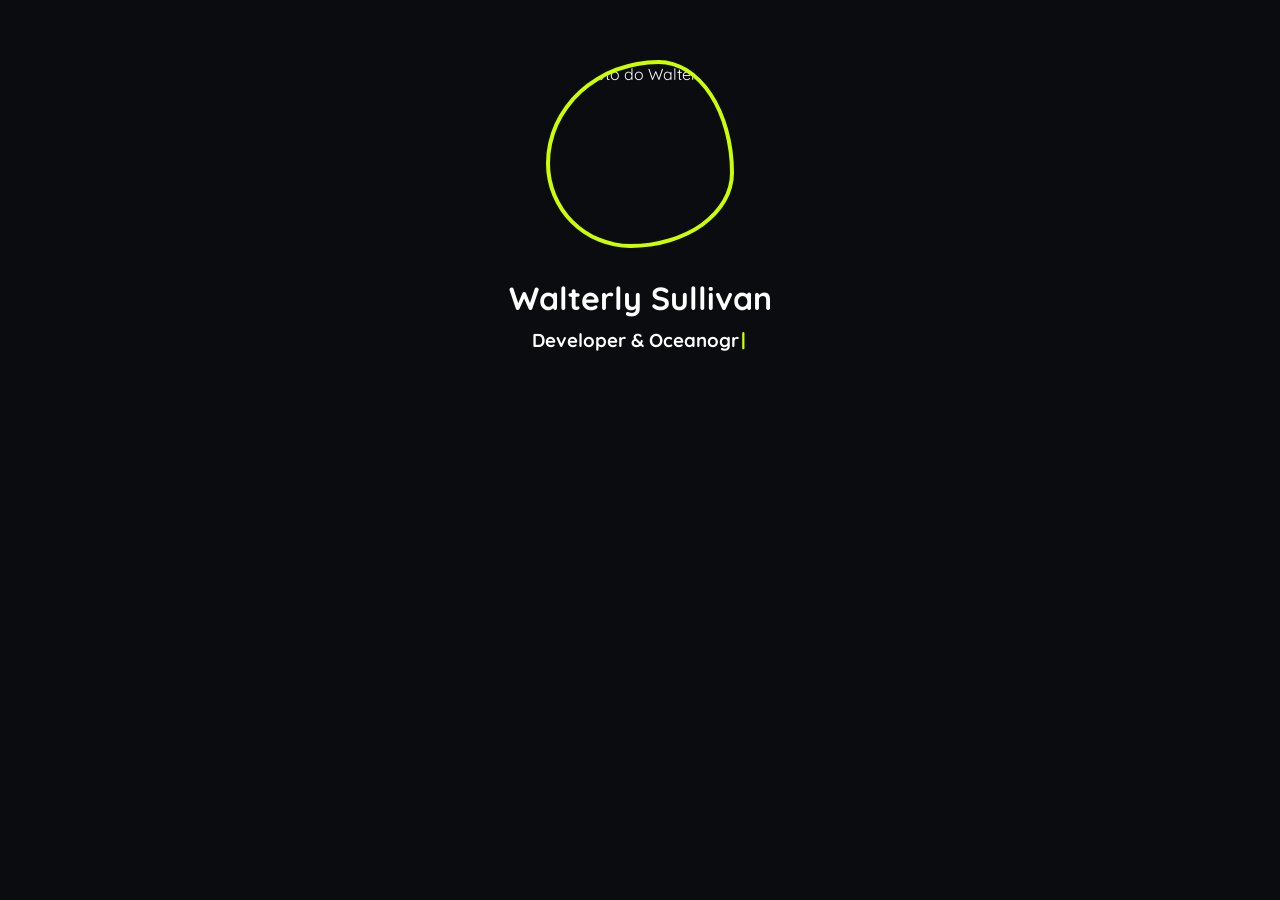
==== index.html @ 47b2d35c "Update index.html Alteração do texto do botão para "My projects"" ====
<!DOCTYPE html>
<html lang="pt-br">

<head>
  <meta charset="UTF-8">
  <meta name="viewport" content="width=device-width, initial-scale=1.0">
  <title>Walterly | Dev</title>

  <link
    href="https://fonts.googleapis.com/css2?family=Comfortaa&family=Indie+Flower&family=Montserrat&family=Quicksand&display=swap"
    rel="stylesheet">

  <link rel="stylesheet" href="style.css">
</head>

<body>
  <div class="container">

    <div class="foto">
      <img src="https://avatars.githubusercontent.com/u/45856199?v=4" alt="Foto do Walterly">
    </div>

    <h1>Walterly Sullivan</h1>
    <h3 id="title">
      <span id="title-text"></span><span class="cursor">|</span>
    </h3>

    <div class="bio-wrapper">
      <div class="bio-section" id="first-bio" style="text-align: justify;">
        Master’s degree in <span style="color: #ccff00;">Oceanography</span> (UFMA, 2021) with experience in Satellite
        Oceanography, remote sensing, and coastal and oceanic systems. Worked as a visiting researcher at INPE, focusing
        on satellite-based ocean monitoring. Currently pursuing a degree in <span style="color: #ccff00;">Information
          Systems</span>, with an interest in applying technology and data analysis to environmental sciences. My interests range from technology to music. I am also interested in travel, programming and
        <span style="color: #ccff00;">cats</span>.
      </div>

      <div class="bio-section" id="second-bio">
        🌱 I’m currently learning JavaScript, Python, Java and C.<br>
        😄 Pronouns: he/him/his<br>
        ⚡ Fun fact: I really love <span style="color: #ccff00;">cats</span> 🐱<br>
          <br>
        📍 São Luís, Maranhão, Brazil. 
      </div>
    </div>

    <a class="btn" href="#" target="_blank" id="projects-btn">My Projects</a>

    <!-- ADICIONADO DIV DA MENSAGEM -->
    <div id="message"></div>

  </div>

  <script src="script.js"></script>
</body>

</html>
---- style.css ----
body {
    margin: 0;
    font-family: 'Quicksand', sans-serif;
    background: #0b0c10;
    color: white;
    display: flex;
    justify-content: center;
    min-height: 100vh;
    text-align: center;
}

.container {
    padding: clamp(30px, 6vw, 60px) clamp(16px, 5vw, 40px);
    ;
    max-width: 800px;
    display: flex;
    flex-direction: column;
    align-items: center;
}

/* FOTO FLUIDA */
.foto {
    width: clamp(120px, 35vw, 180px);
    height: clamp(120px, 35vw, 180px);
    margin-bottom: clamp(14px, 3vw, 20px);
    border-radius: 60% 40% 55% 45% / 55% 60% 40% 45%;
    overflow: hidden;
    animation: morph 5s infinite ease-in-out;
    border: 4px solid rgba(204, 255, 0, 1);
    /* #CCFF00 */
}

.foto img {
    width: 100%;
    height: 100%;
    object-fit: cover;
}

@keyframes morph {
    0% {
        border-radius: 60% 40% 55% 45% / 55% 60% 40% 45%;
    }

    50% {
        border-radius: 40% 60% 45% 55% / 45% 40% 60% 55%;
        /* border-radius: 35% 65% 40% 60% / 40% 35% 65% 50%; */
    }

    100% {
        border-radius: 60% 40% 55% 45% / 55% 60% 40% 45%;
    }
}

h1 {
    margin: 10px 0;
    font-size: clamp(1.4rem, 5vw, 2rem);
}

h3 {
    margin-top: 0;
    min-height: 24px;
    /* mantém espaço enquanto digita */
}

/* CURSOR PISCANDO */
.cursor {
    display: inline-block;
    width: 10px;
    animation: blink 1s step-start infinite;
    color: #ccff00;
    font-weight: bold;
}

@keyframes blink {
    50% {
        opacity: 0;
    }
}

/* BIO COM FADE-IN */
.bio-wrapper {
    width: 100%;
    max-width: 700px;
    text-align: left;
    line-height: 1.6;
    font-size: clamp(0.875rem, 2.5vw, 1rem);
    margin-top: 30px;
}

.bio-section {
    opacity: 0;
    transform: translateY(20px);
    transition: opacity 1s ease, transform 1s ease;
    margin-bottom: 20px;
}

.bio-section.visible {
    opacity: 1;
    transform: translateY(0);
}

/* BOTÃO FADE-IN */
.btn {
    padding: 12px 25px;
    background: #ccff00;
    color: black;
    border-radius: 25px;
    text-decoration: none;
    font-weight: bold;
    transition: opacity 1s ease, transform 0.3s ease;
    margin-top: 20px;
    opacity: 0;
}

.btn.visible {
    opacity: 1;
}

@media (hover: hover) {
    .btn:hover {
        background: #00f0ff;
        transform: scale(1.05);
    }
}

/* Efeito no toque do mobile */
@media (hover: none) {
    .btn:active {
        background: #00f0ff;
        transform: scale(1.05);
    }
}

#message {
    opacity: 0;
    transition: opacity 0.6s;
    color: #ccff00;
    margin-top: 30px;
    /* distância do botão */
    font-size: clamp(0.875rem, 2.5vw, 1rem);
    font-weight: bold;
}

@media (max-width: 380px) {
    .foto {
        width: 110px;
        height: 110px;
    }
}
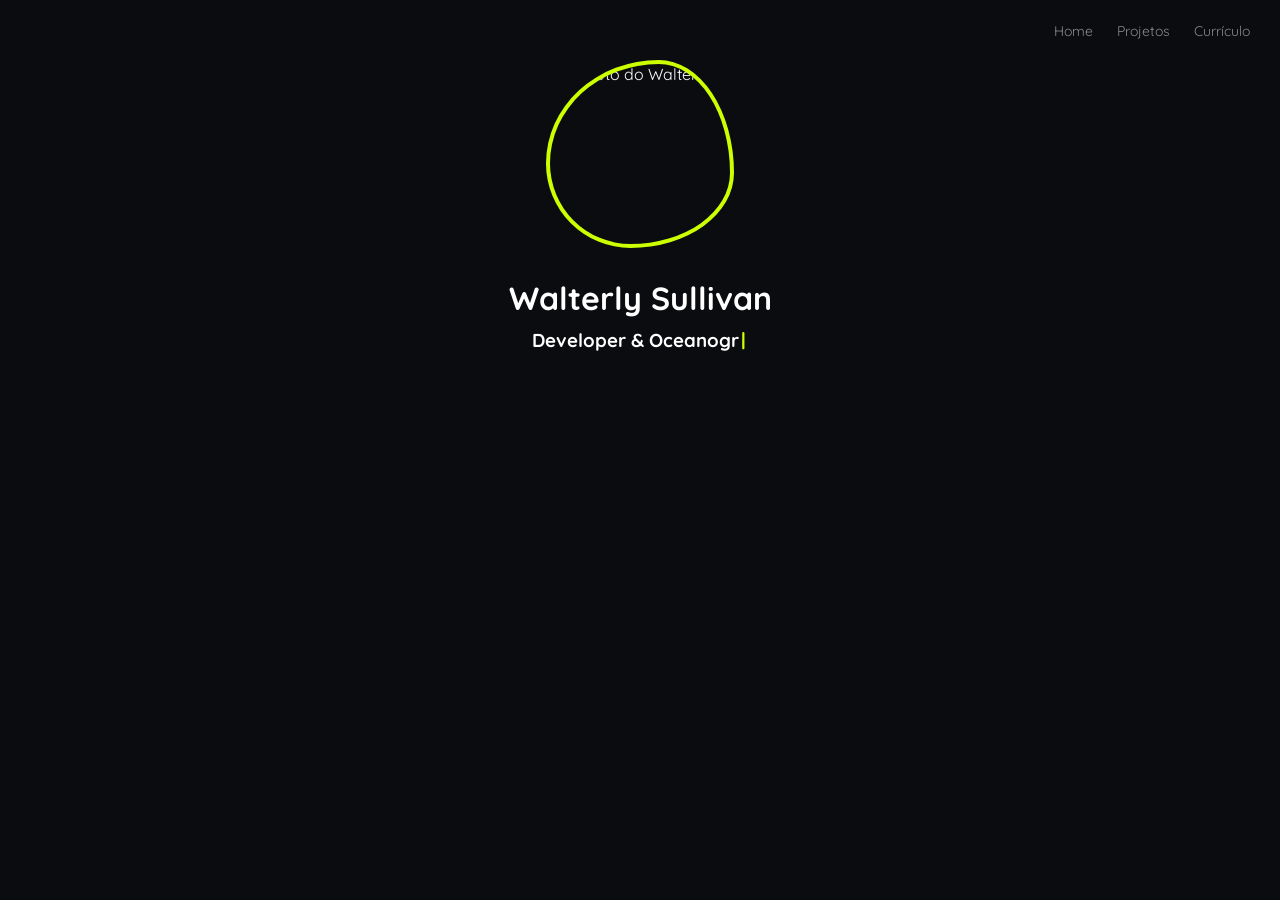
==== commit d0379bc9: "Add navigation bar to index.html" ====
--- a/index.html
+++ b/index.html
@@ -14,6 +14,12 @@
 </head>
 
 <body>
+  <div class="nav">
+    <a href="index.html">Home</a>
+    <a href="projetos.html">Projetos</a>
+    <a href="curriculo.html">Currículo</a>
+  </div>
+  
   <div class="container">
 
     <div class="foto">
--- a/style.css
+++ b/style.css
@@ -16,6 +16,25 @@
     display: flex;
     flex-direction: column;
     align-items: center;
+}
+
+/* NAV */
+.nav {
+  position: absolute;
+  top: 20px;
+  right: 30px;
+}
+
+.nav a {
+  color: #888;
+  margin-left: 20px;
+  text-decoration: none;
+  font-size: 14px;
+  transition: 0.3s;
+}
+
+.nav a:hover {
+  color: #ccff00;
 }
 
 /* FOTO FLUIDA */
@@ -146,4 +165,4 @@
         width: 110px;
         height: 110px;
     }
-}+}
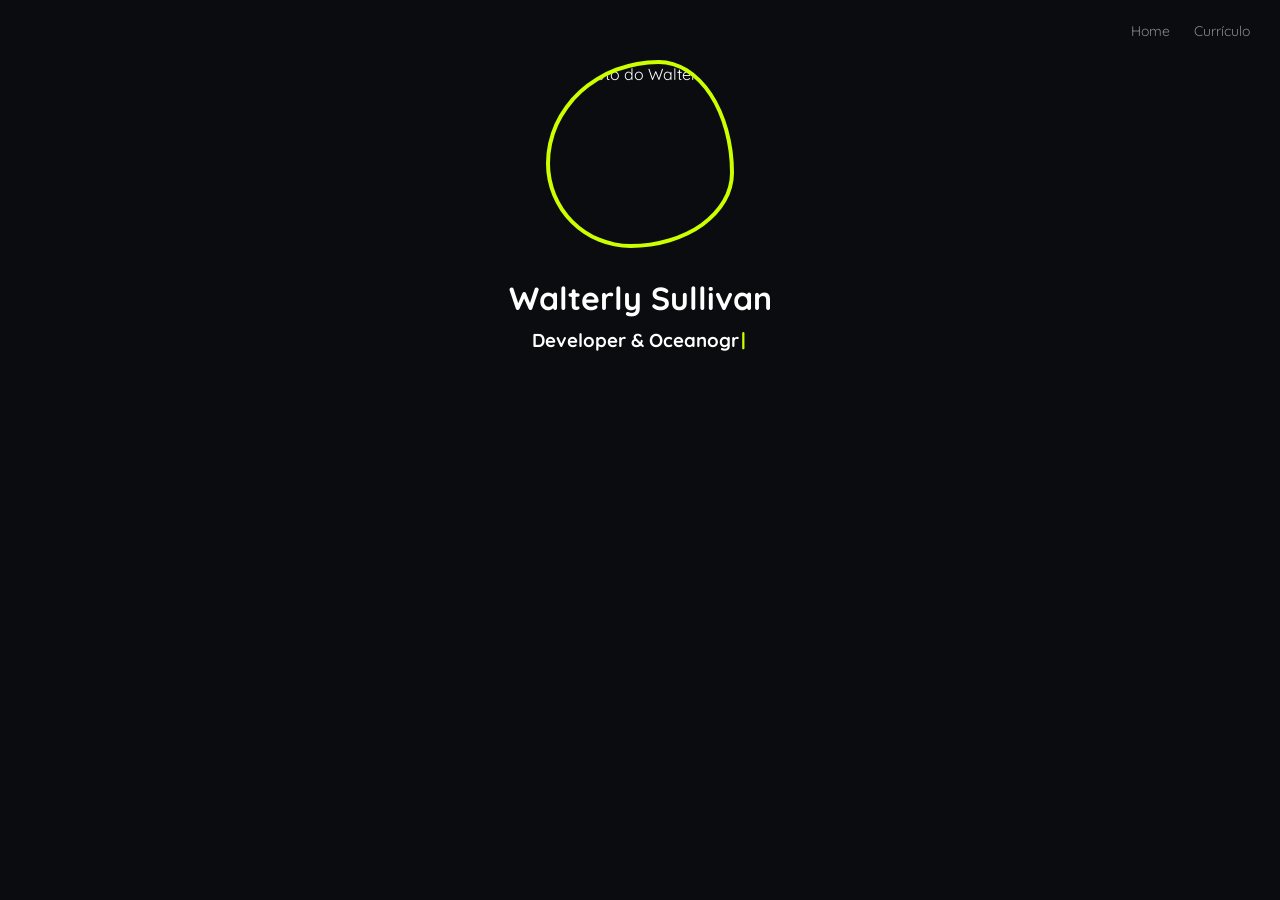
==== commit 9b71dfb6: "Comment out 'Projetos' link in navigation Botão Projetos não deve aparecer no menu da home." ====
--- a/index.html
+++ b/index.html
@@ -16,7 +16,7 @@
 <body>
   <div class="nav">
     <a href="index.html">Home</a>
-    <a href="projetos.html">Projetos</a>
+    <!-- <a href="projetos.html">Projetos</a> -->
     <a href="curriculo.html">Currículo</a>
   </div>
   
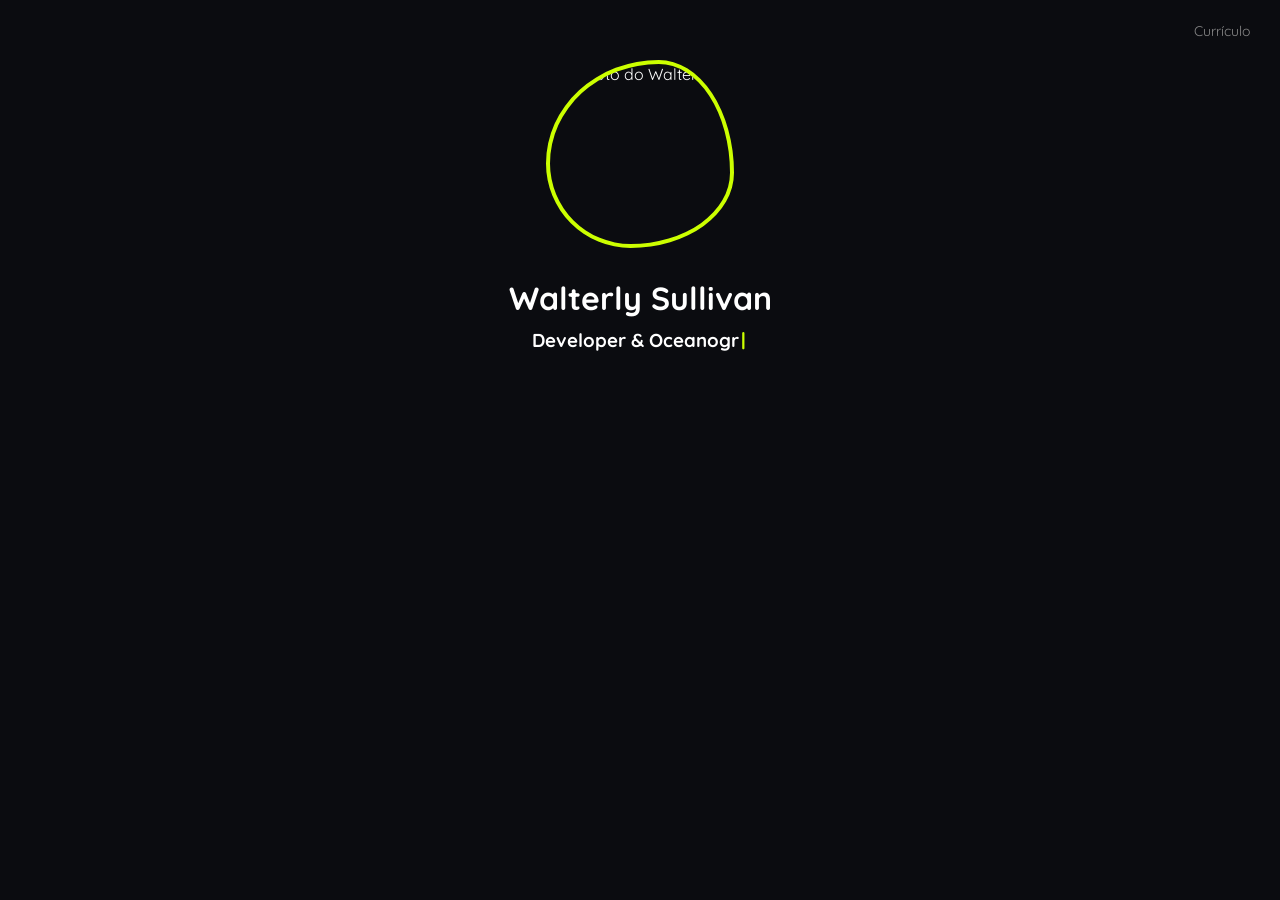
==== commit 116e8ae0: "Update index.html botão "home" não aparece na pagina home" ====
--- a/index.html
+++ b/index.html
@@ -15,7 +15,7 @@
 
 <body>
   <div class="nav">
-    <a href="index.html">Home</a>
+    <!-- <a href="index.html">Home</a> -->
     <!-- <a href="projetos.html">Projetos</a> -->
     <a href="curriculo.html">Currículo</a>
   </div>
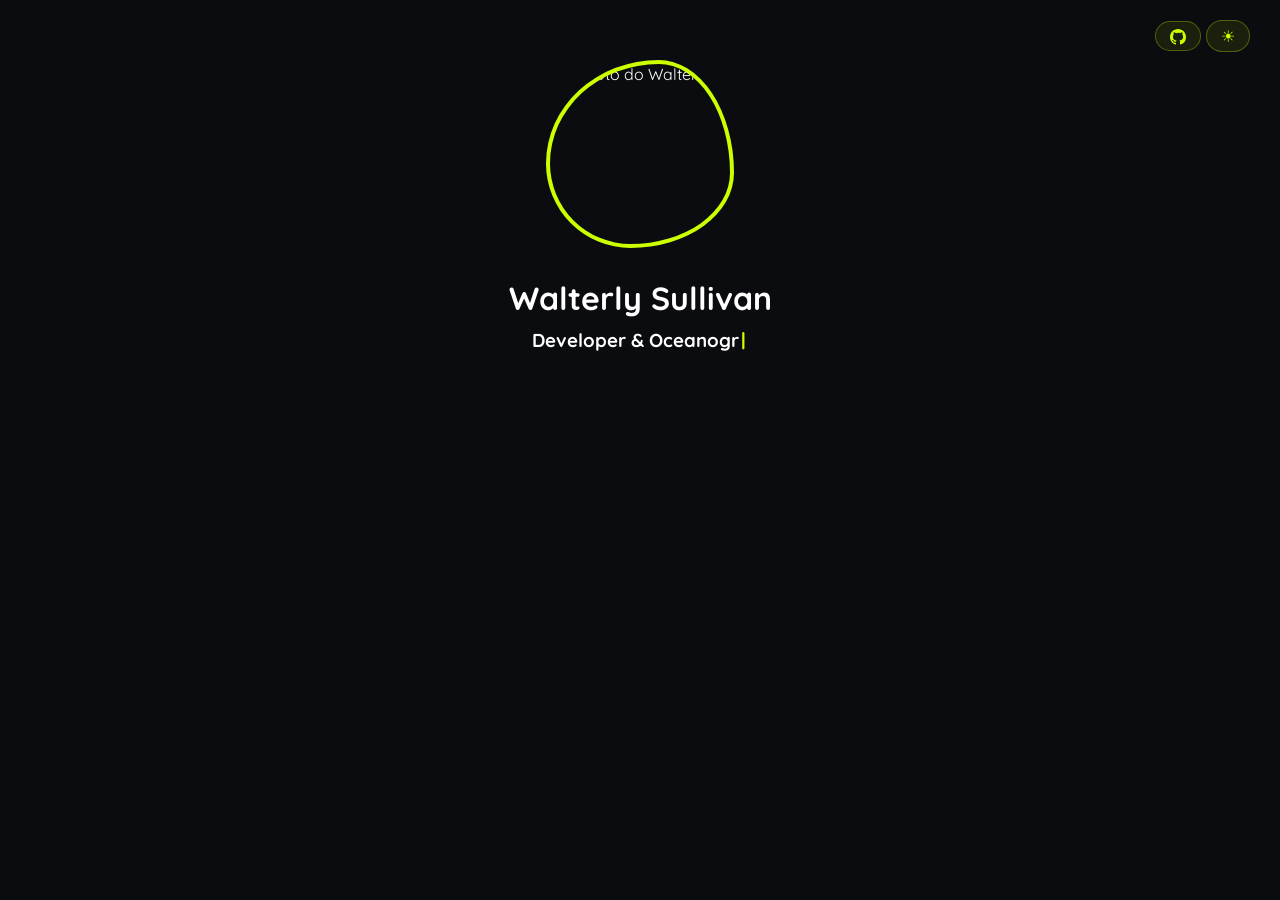
==== commit 872e7637: "Grande atualização da página e dos projetos." ====
--- a/index.html
+++ b/index.html
@@ -1,10 +1,13 @@
 <!DOCTYPE html>
-<html lang="pt-br">
+<html lang="pt-br" data-theme="dark">
 
 <head>
   <meta charset="UTF-8">
   <meta name="viewport" content="width=device-width, initial-scale=1.0">
   <title>Walterly | Dev</title>
+
+  <link rel="icon" href="favicon.svg" type="image/svg+xml">
+  <link rel="icon" href="favicon.png" type="image/png">
 
   <link
     href="https://fonts.googleapis.com/css2?family=Comfortaa&family=Indie+Flower&family=Montserrat&family=Quicksand&display=swap"
@@ -14,10 +17,16 @@
 </head>
 
 <body>
-  <div class="nav">
-    <!-- <a href="index.html">Home</a> -->
-    <!-- <a href="projetos.html">Projetos</a> -->
-    <a href="curriculo.html">Currículo</a>
+  <div class="nav projects-nav">
+    <!--<a class="skill-tag" href="index.html">Home</a> -->
+    <!-- <a class="skill-tag" href="projetos.html">Projetos</a> -->
+    <a class="skill-tag" href="https://github.com/leviOceans" target="_blank" rel="noopener" aria-label="GitHub">
+      <!-- simple GitHub SVG icon -->
+      <svg width="16" height="16" viewBox="0 0 16 16" fill="none" xmlns="http://www.w3.org/2000/svg" style="vertical-align:middle; color: var(--cor-destaque);">
+        <path fill-rule="evenodd" clip-rule="evenodd" d="M8 0C3.58 0 0 3.58 0 8c0 3.54 2.29 6.53 5.47 7.59.4.07.55-.17.55-.38 0-.19-.01-.82-.01-1.49-2.01.37-2.53-.49-2.69-.94-.09-.23-.48-.94-.82-1.13-.28-.15-.68-.52-.01-.53.63-.01 1.08.58 1.23.82.72 1.21 1.87.87 2.33.66.07-.52.28-.87.51-1.07-1.78-.2-3.64-.89-3.64-3.95 0-.87.31-1.59.82-2.15-.08-.2-.36-1.02.08-2.12 0 0 .67-.21 2.2.82a7.68 7.68 0 012.01-.27c.68 0 1.36.09 2.01.27 1.53-1.04 2.2-.82 2.2-.82.44 1.1.16 1.92.08 2.12.51.56.82 1.28.82 2.15 0 3.07-1.87 3.75-3.65 3.95.29.25.54.73.54 1.48 0 1.07-.01 1.93-.01 2.2 0 .21.15.46.55.38A8.013 8.013 0 0016 8c0-4.42-3.58-8-8-8z" fill="currentColor"/>
+      </svg>
+    </a>
+    <button class="skill-tag" type="button" data-theme-toggle aria-label="Mudar para tema claro">☾</button>
   </div>
   
   <div class="container">
@@ -33,23 +42,26 @@
 
     <div class="bio-wrapper">
       <div class="bio-section" id="first-bio" style="text-align: justify;">
-        Master’s degree in <span style="color: #ccff00;">Oceanography</span> (UFMA, 2021) with experience in Satellite
+        Master’s degree in <span style="color: var(--cor-destaque);">Oceanography</span> (UFMA, 2021) with experience in Satellite
         Oceanography, remote sensing, and coastal and oceanic systems. Worked as a visiting researcher at INPE, focusing
-        on satellite-based ocean monitoring. Currently pursuing a degree in <span style="color: #ccff00;">Information
+        on satellite-based ocean monitoring. Currently pursuing a degree in <span style="color: var(--cor-destaque);">Information
           Systems</span>, with an interest in applying technology and data analysis to environmental sciences. My interests range from technology to music. I am also interested in travel, programming and
-        <span style="color: #ccff00;">cats</span>.
+        <span style="color: var(--cor-destaque);">cats</span>.
       </div>
 
       <div class="bio-section" id="second-bio">
         🌱 I’m currently learning JavaScript, Python, Java and C.<br>
         😄 Pronouns: he/him/his<br>
-        ⚡ Fun fact: I really love <span style="color: #ccff00;">cats</span> 🐱<br>
+        ⚡ Fun fact: I really love <span style="color: var(--cor-destaque);">cats</span> 🐱<br>
           <br>
         📍 São Luís, Maranhão, Brazil. 
       </div>
     </div>
 
-    <a class="btn" href="#" target="_blank" id="projects-btn">My Projects</a>
+    <div style="display: flex; gap: 12px; justify-content: center; flex-wrap: wrap;">
+      <a class="btn" href="#" target="_blank" id="projects-btn">My Projects</a>
+      <a class="btn" href="curriculo.html" target="_blank" id="curriculo-btn">Curriculum</a>
+    </div>
 
     <!-- ADICIONADO DIV DA MENSAGEM -->
     <div id="message"></div>
--- a/style.css
+++ b/style.css
@@ -1,8 +1,40 @@
+:root {
+    --bg-principal: #0b0c10;
+    --bg-secundario: rgba(255, 255, 255, 0.03);
+    --texto-principal: #ffffff;
+    --texto-secundario: #bdbdbd;
+    --texto-suave: rgba(255, 255, 255, 0.45);
+    --linha-suave: rgba(255, 255, 255, 0.1);
+    --cor-destaque: #ccff00;
+    --cor-destaque-rgb: 204, 255, 0;
+    --cor-destaque-suave: rgba(var(--cor-destaque-rgb), 0.08);
+    --cor-destaque-borda: rgba(var(--cor-destaque-rgb), 0.3);
+    --cor-hover-destaque: #00f0ff;
+    --cor-nav-texto: #888888;
+    --cor-contraste: #0b0c10;
+}
+
+[data-theme="light"] {
+    --bg-principal: #ffffff;
+    --bg-secundario: rgba(0, 0, 0, 0.03);
+    --texto-principal: #0b0c10;
+    --texto-secundario: #4b4f58;
+    --texto-suave: rgba(11, 12, 16, 0.45);
+    --linha-suave: rgba(11, 12, 16, 0.1);
+    --cor-destaque: #6B8E23;
+    --cor-destaque-rgb: 132, 179, 0;
+    --cor-destaque-suave: rgba(var(--cor-destaque-rgb), 0.08);
+    --cor-destaque-borda: rgba(var(--cor-destaque-rgb), 0.28);
+    --cor-hover-destaque: #00c2d6;
+    --cor-nav-texto: #5d626d;
+    --cor-contraste: #ffffff;
+}
+
 body {
     margin: 0;
     font-family: 'Quicksand', sans-serif;
-    background: #0b0c10;
-    color: white;
+    background: var(--bg-principal);
+    color: var(--texto-principal);
     display: flex;
     justify-content: center;
     min-height: 100vh;
@@ -26,7 +58,7 @@
 }
 
 .nav a {
-  color: #888;
+    color: var(--cor-nav-texto);
   margin-left: 20px;
   text-decoration: none;
   font-size: 14px;
@@ -34,7 +66,7 @@
 }
 
 .nav a:hover {
-  color: #ccff00;
+    color: var(--cor-destaque);
 }
 
 /* FOTO FLUIDA */
@@ -45,8 +77,7 @@
     border-radius: 60% 40% 55% 45% / 55% 60% 40% 45%;
     overflow: hidden;
     animation: morph 5s infinite ease-in-out;
-    border: 4px solid rgba(204, 255, 0, 1);
-    /* #CCFF00 */
+    border: 4px solid var(--cor-destaque);
 }
 
 .foto img {
@@ -86,7 +117,7 @@
     display: inline-block;
     width: 10px;
     animation: blink 1s step-start infinite;
-    color: #ccff00;
+    color: var(--cor-destaque);
     font-weight: bold;
 }
 
@@ -121,8 +152,8 @@
 /* BOTÃO FADE-IN */
 .btn {
     padding: 12px 25px;
-    background: #ccff00;
-    color: black;
+    background: var(--cor-destaque);
+    color: var(--cor-contraste);
     border-radius: 25px;
     text-decoration: none;
     font-weight: bold;
@@ -137,7 +168,7 @@
 
 @media (hover: hover) {
     .btn:hover {
-        background: #00f0ff;
+        background: var(--cor-hover-destaque);
         transform: scale(1.05);
     }
 }
@@ -145,7 +176,7 @@
 /* Efeito no toque do mobile */
 @media (hover: none) {
     .btn:active {
-        background: #00f0ff;
+        background: var(--cor-hover-destaque);
         transform: scale(1.05);
     }
 }
@@ -153,7 +184,7 @@
 #message {
     opacity: 0;
     transition: opacity 0.6s;
-    color: #ccff00;
+    color: var(--cor-destaque);
     margin-top: 30px;
     /* distância do botão */
     font-size: clamp(0.875rem, 2.5vw, 1rem);
@@ -166,3 +197,180 @@
         height: 110px;
     }
 }
+
+body.projects-page {
+    display: flex;
+    justify-content: center;
+    min-height: 100vh;
+    text-align: center;
+}
+body.projects-page .projects-nav {
+    position: absolute;
+    top: 20px;
+    right: 30px;
+    display: flex;
+    gap: 5px;
+    align-items: center;
+    z-index: 30;
+}
+
+body.projects-page .projects-nav .skill-tag {
+    background: var(--cor-destaque-suave);
+    border: 1px solid var(--cor-destaque-borda);
+    color: var(--cor-destaque);
+    border-radius: 20px;
+    margin-left: 0;
+    padding: 5px 14px;
+    font-size: clamp(0.75rem, 2vw, 0.85rem);
+    font-weight: 600;
+    text-decoration: none;
+    transition: background 0.3s ease, border-color 0.3s ease;
+}
+
+@media (hover: hover) {
+    body.projects-page .projects-nav .skill-tag:hover {
+        background: rgba(var(--cor-destaque-rgb), 0.18);
+        border-color: var(--cor-destaque);
+    }
+}
+
+@media (hover: none) {
+    body.projects-page .projects-nav .skill-tag:active {
+        background: rgba(var(--cor-destaque-rgb), 0.18);
+        border-color: var(--cor-destaque);
+    }
+}
+
+/* generic projects-nav for pages other than projects-page */
+.projects-nav {
+    position: absolute;
+    top: 20px;
+    right: 30px;
+    display: flex;
+    gap: 5px;
+    align-items: center;
+    z-index: 30;
+}
+
+.projects-nav .skill-tag {
+    background: var(--cor-destaque-suave);
+    border: 1px solid var(--cor-destaque-borda);
+    color: var(--cor-destaque);
+    border-radius: 20px;
+    margin-left: 0;
+    padding: 5px 14px;
+    font-size: clamp(0.75rem, 2vw, 0.85rem);
+    font-weight: 600;
+    text-decoration: none;
+    transition: background 0.3s ease, border-color 0.3s ease;
+}
+
+@media (hover: hover) {
+    .projects-nav .skill-tag:hover {
+        background: rgba(var(--cor-destaque-rgb), 0.18);
+        border-color: var(--cor-destaque);
+    }
+}
+
+@media (hover: none) {
+    .projects-nav .skill-tag:active {
+        background: rgba(var(--cor-destaque-rgb), 0.18);
+        border-color: var(--cor-destaque);
+    }
+}
+
+.projects-container {
+    max-width: 800px;
+    padding-top: clamp(50px, 10vw, 70px);
+    width: 100%;
+    color: var(--cor-destaque);
+}
+
+.projects-description {
+    margin: 0 0 24px;
+    color: var(--texto-secundario);
+    font-size: clamp(0.95rem, 2.4vw, 1rem);
+}
+
+.projects-reveal {
+    opacity: 0;
+    transform: translateY(18px);
+    transition: opacity 0.8s ease, transform 0.8s ease;
+}
+
+.projects-reveal.visible {
+    opacity: 1;
+    transform: translateY(0);
+}
+
+.project-card {
+    width: 100%;
+    padding: 22px 20px;
+    margin-bottom: 16px;
+    border-radius: 20px;
+    border: 1px solid var(--cor-destaque-borda);
+    background: var(--bg-secundario);
+    box-shadow: 0 10px 28px rgba(0, 0, 0, 0.18);
+    text-align: left;
+}
+
+.project-card--subtle {
+    opacity: 0.8;
+}
+
+.project-card h2 {
+    margin: 0 0 8px;
+    font-size: clamp(1.2rem, 3vw, 1.5rem);
+}
+
+.project-card p {
+    margin: 0 0 14px;
+    color: var(--texto-secundario);
+    line-height: 1.7;
+}
+
+
+.project-card a {
+    color: var(--cor-contraste);
+    background: var(--cor-destaque);
+    padding: 10px 16px;
+    border-radius: 999px;
+    text-decoration: none;
+    font-weight: bold;
+    display: inline-block;
+}
+
+@media (hover: hover) {
+    .project-card a:hover {
+        background: var(--cor-hover-destaque);
+    }
+}
+
+@media (hover: none) {
+    .project-card a:active {
+        background: var(--cor-hover-destaque);
+    }
+}
+
+.skill-tag {
+    background: var(--cor-destaque-suave);
+    border: 1px solid var(--cor-destaque-borda);
+    color: var(--cor-destaque);
+    border-radius: 20px;
+    padding: 5px 14px;
+    font-size: clamp(0.75rem, 2vw, 0.85rem);
+    font-weight: 600;
+    text-decoration: none;
+    transition: background 0.3s ease, border-color 0.3s ease, color 0.3s ease;
+}
+
+.skill-tag:hover,
+.skill-tag:active {
+    border-color: var(--cor-destaque);
+}
+
+.nav button.skill-tag {
+    appearance: none;
+    cursor: pointer;
+    font: inherit;
+}
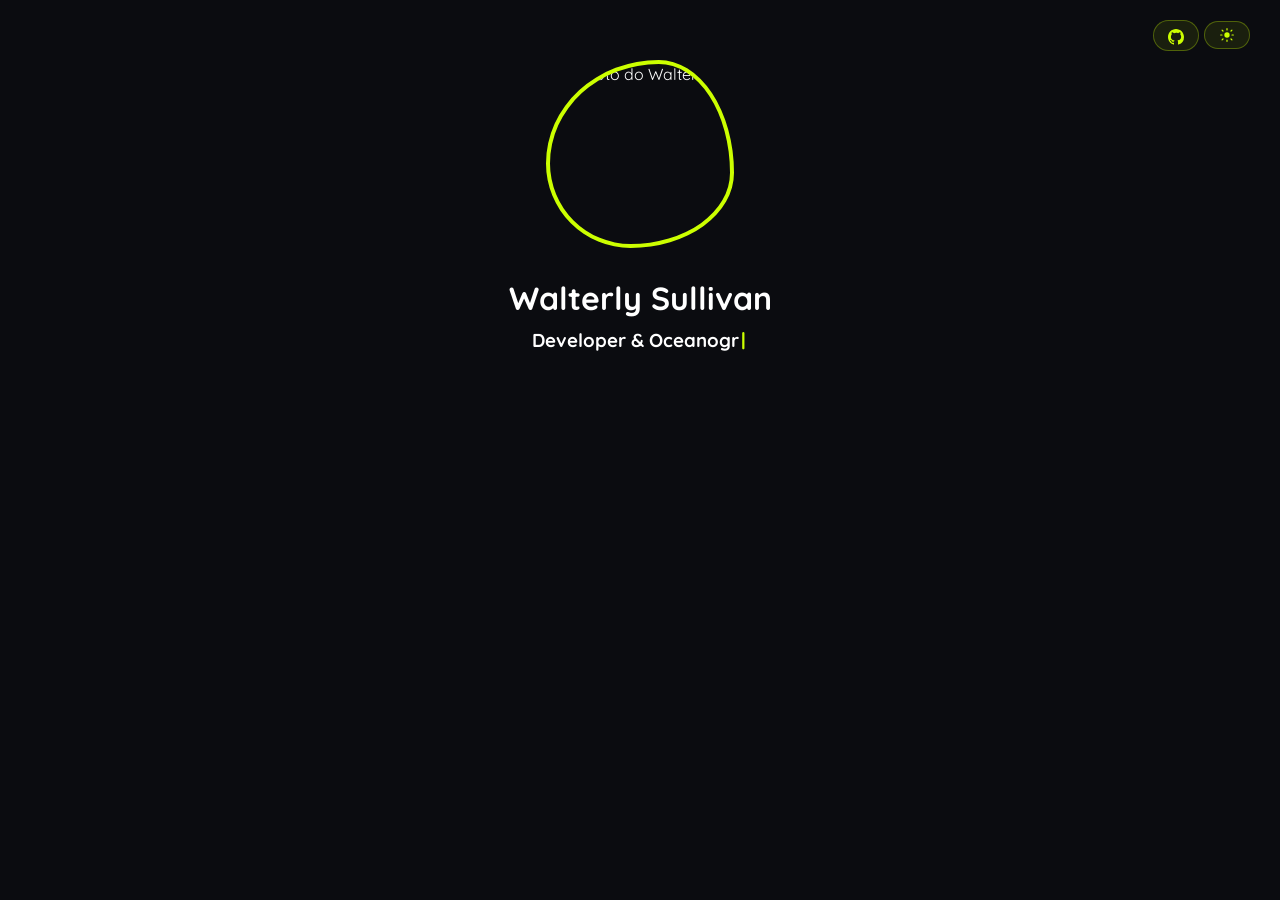
==== commit 4cc0dceb: "Atualização do switch tema claro-escuro Co-authored-by: Copilot <copilot@github.com>" ====
--- a/index.html
+++ b/index.html
@@ -26,7 +26,15 @@
         <path fill-rule="evenodd" clip-rule="evenodd" d="M8 0C3.58 0 0 3.58 0 8c0 3.54 2.29 6.53 5.47 7.59.4.07.55-.17.55-.38 0-.19-.01-.82-.01-1.49-2.01.37-2.53-.49-2.69-.94-.09-.23-.48-.94-.82-1.13-.28-.15-.68-.52-.01-.53.63-.01 1.08.58 1.23.82.72 1.21 1.87.87 2.33.66.07-.52.28-.87.51-1.07-1.78-.2-3.64-.89-3.64-3.95 0-.87.31-1.59.82-2.15-.08-.2-.36-1.02.08-2.12 0 0 .67-.21 2.2.82a7.68 7.68 0 012.01-.27c.68 0 1.36.09 2.01.27 1.53-1.04 2.2-.82 2.2-.82.44 1.1.16 1.92.08 2.12.51.56.82 1.28.82 2.15 0 3.07-1.87 3.75-3.65 3.95.29.25.54.73.54 1.48 0 1.07-.01 1.93-.01 2.2 0 .21.15.46.55.38A8.013 8.013 0 0016 8c0-4.42-3.58-8-8-8z" fill="currentColor"/>
       </svg>
     </a>
-    <button class="skill-tag" type="button" data-theme-toggle aria-label="Mudar para tema claro">☾</button>
+    <button class="skill-tag" type="button" data-theme-toggle aria-label="Mudar para tema claro" aria-pressed="false">
+      <svg class="theme-icon theme-icon--sun" data-theme-icon="sun" aria-hidden="true" viewBox="0 0 24 24" fill="none" xmlns="http://www.w3.org/2000/svg" hidden>
+        <circle cx="12" cy="12" r="4" fill="currentColor"/>
+        <path d="M12 2.5v2M12 19.5v2M4.6 4.6l1.4 1.4M18 18l1.4 1.4M2.5 12h2M19.5 12h2M4.6 19.4l1.4-1.4M18 6l1.4-1.4" stroke="currentColor" stroke-width="1.8" stroke-linecap="round"/>
+      </svg>
+      <svg class="theme-icon theme-icon--moon" data-theme-icon="moon" aria-hidden="true" viewBox="0 0 24 24" fill="none" xmlns="http://www.w3.org/2000/svg">
+        <path d="M21 13.2A8.5 8.5 0 1 1 10.8 3a7 7 0 0 0 10.2 10.2Z" fill="currentColor"/>
+      </svg>
+    </button>
   </div>
   
   <div class="container">
--- a/style.css
+++ b/style.css
@@ -21,7 +21,7 @@
     --texto-secundario: #4b4f58;
     --texto-suave: rgba(11, 12, 16, 0.45);
     --linha-suave: rgba(11, 12, 16, 0.1);
-    --cor-destaque: #6B8E23;
+    --cor-destaque: #E65C00; /*#6B8E23;*/
     --cor-destaque-rgb: 132, 179, 0;
     --cor-destaque-suave: rgba(var(--cor-destaque-rgb), 0.08);
     --cor-destaque-borda: rgba(var(--cor-destaque-rgb), 0.28);
@@ -374,3 +374,23 @@
     cursor: pointer;
     font: inherit;
 }
+
+.nav button.skill-tag[data-theme-toggle] {
+    display: inline-flex;
+    align-items: center;
+    justify-content: center;
+    line-height: 1;
+}
+
+.theme-icon {
+    width: 1em;
+    height: 1em;
+    display: block;
+    flex: 0 0 auto;
+    color: var(--cor-destaque);
+}
+
+.theme-icon[hidden] {
+    display: none;
+}
+
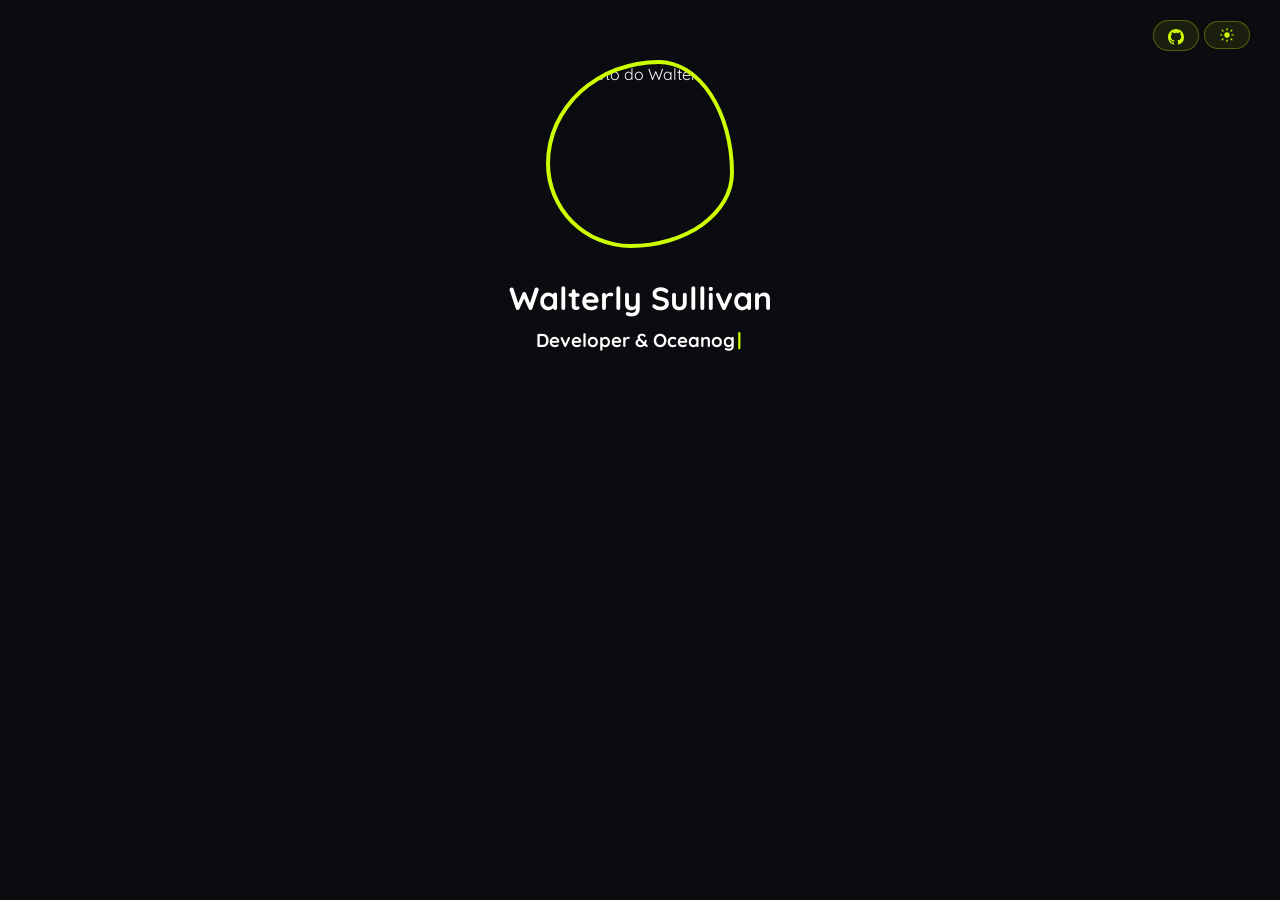
==== commit 8fd2437f: "- Alteração de idioma, conforme navegador do usuário; - Mudança de foto na página home, conforme tem" ====
--- a/index.html
+++ b/index.html
@@ -1,5 +1,5 @@
 <!DOCTYPE html>
-<html lang="pt-br" data-theme="dark">
+<html lang="en" data-theme="dark">
 
 <head>
   <meta charset="UTF-8">
@@ -39,7 +39,7 @@
   
   <div class="container">
 
-    <div class="foto">
+    <div class="foto" id="foto">
       <img src="https://avatars.githubusercontent.com/u/45856199?v=4" alt="Foto do Walterly">
     </div>
 
@@ -49,7 +49,7 @@
     </h3>
 
     <div class="bio-wrapper">
-      <div class="bio-section" id="first-bio" style="text-align: justify;">
+      <div class="bio-section" id="first-bio" style="text-align: justify;" data-i18n="home.bio1">
         Master’s degree in <span style="color: var(--cor-destaque);">Oceanography</span> (UFMA, 2021) with experience in Satellite
         Oceanography, remote sensing, and coastal and oceanic systems. Worked as a visiting researcher at INPE, focusing
         on satellite-based ocean monitoring. Currently pursuing a degree in <span style="color: var(--cor-destaque);">Information
@@ -57,7 +57,7 @@
         <span style="color: var(--cor-destaque);">cats</span>.
       </div>
 
-      <div class="bio-section" id="second-bio">
+      <div class="bio-section" id="second-bio" data-i18n="home.bio2">
         🌱 I’m currently learning JavaScript, Python, Java and C.<br>
         😄 Pronouns: he/him/his<br>
         ⚡ Fun fact: I really love <span style="color: var(--cor-destaque);">cats</span> 🐱<br>
@@ -67,8 +67,8 @@
     </div>
 
     <div style="display: flex; gap: 12px; justify-content: center; flex-wrap: wrap;">
-      <a class="btn" href="#" target="_blank" id="projects-btn">My Projects</a>
-      <a class="btn" href="curriculo.html" target="_blank" id="curriculo-btn">Curriculum</a>
+      <a class="btn" href="#" target="_blank" id="projects-btn" data-i18n="home.btn.projects">My Projects</a>
+      <a class="btn" href="curriculo.html" target="_blank" id="curriculo-btn" data-i18n="home.btn.curriculum">Curriculum</a>
     </div>
 
     <!-- ADICIONADO DIV DA MENSAGEM -->
